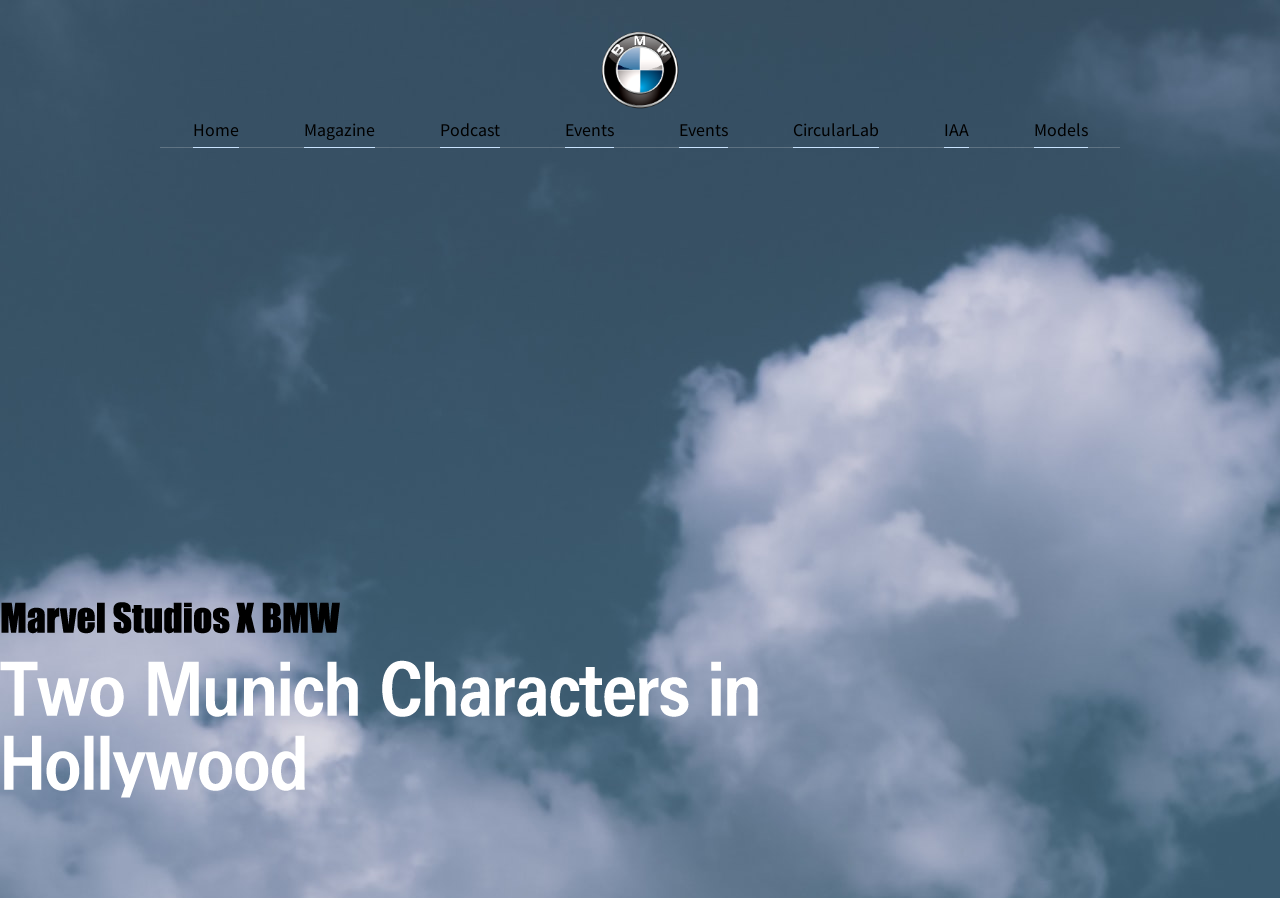
==== 08-bmw/index.html @ dd4c0e87 "애니메이션 공부" ====
<!DOCTYPE html>
<html lang="ko">
<head>
    <meta charset="UTF-8">
    <meta http-equiv="X-UA-Compatible" content="IE=edge">
    <meta name="viewport" content="width=device-width, initial-scale=1.0">
    <title>BMW 코리아</title>
    <link rel="stylesheet" href="reset.css">
    <style>
        #wrap {
            width:100%; /* height:100vh; */
            background:url(images/bmw_bg.jpg);
            position:relative;
        }
        header {
            width:1200px; margin:0 auto; padding:30px 0;
        }
        header h1 {width:80px; margin:0 auto;}
        header h1 img {width:100%;}
        header nav {
            border-bottom:1px solid rgba(255,255,255,0.2);
            width:80%; margin:0 auto; display:flex; justify-content:space-around;
        }
        header nav a {padding:10px 0; position:relative;}
        header nav a::after {
            content:''; display:block;
            width:100%; height:1px; background:#cae4ff;
            position:absolute; bottom:-1px;
        }

        main {position:relative; width:1400px; height:80vh; margin:0 auto;}
        main img {
            position:absolute; left:0; bottom:100px;
        }

    </style>
    <script>
        window.onload=function(){

        }//e:onload
    </script>
</head>
<body>
    <div id="wrap">
        <header>
            <h1><img src="images/bmw_logo.png" alt=""></h1>
            <nav>
                <a href="#">Home</a>
                <a href="#">Magazine</a>
                <a href="#">Podcast</a>
                <a href="#">Events</a>
                <a href="#">Events</a>
                <a href="#">CircularLab</a>
                <a href="#">IAA</a>
                <a href="#">Models</a>
            </nav>
        </header>
        <main>
            <img src="images/sub_title.png" alt="">
        </main>
    </div>
</body>
</html>
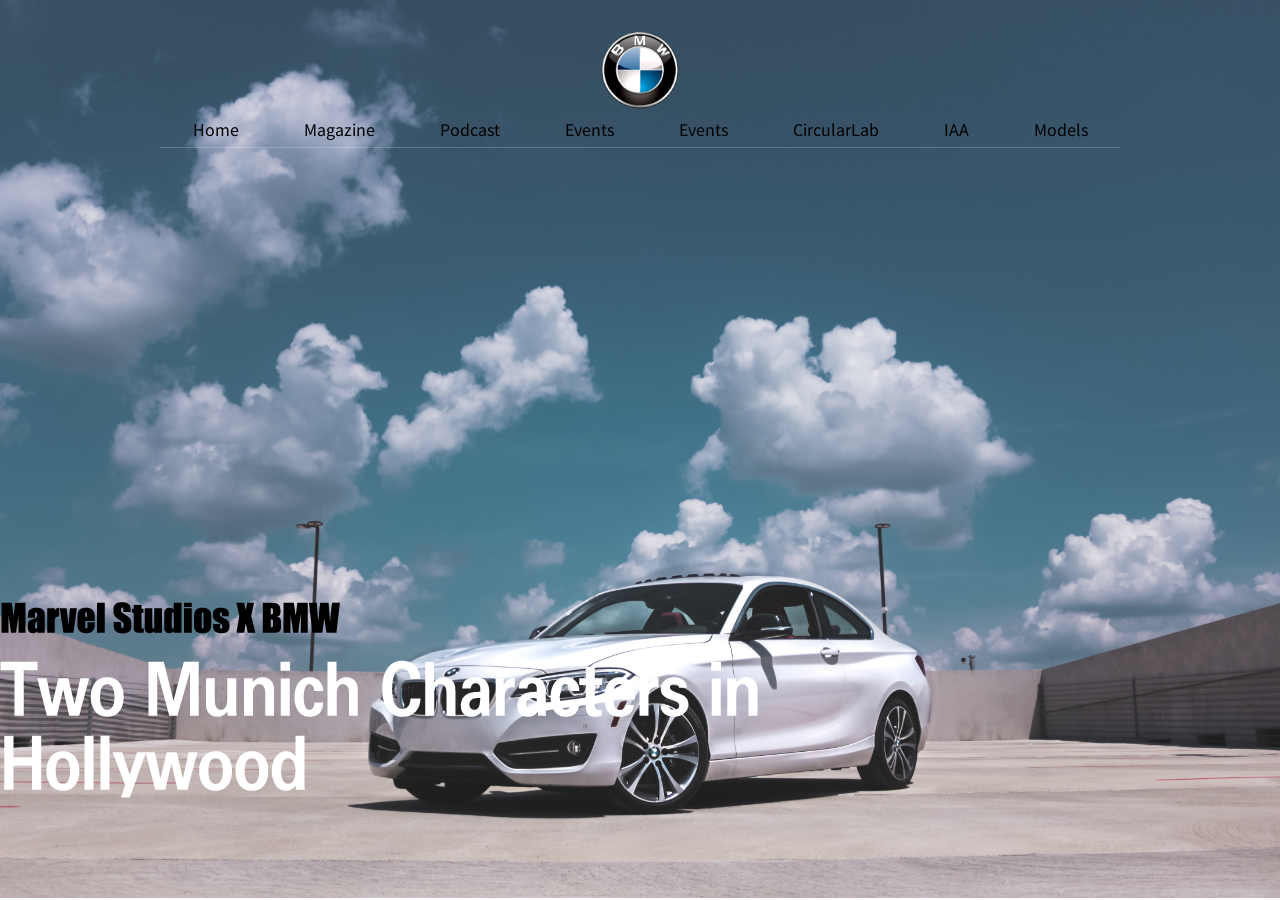
==== commit 44d7b956: "bmw애니메이션과제" ====
--- a/08-bmw/index.html
+++ b/08-bmw/index.html
@@ -10,6 +10,7 @@
         #wrap {
             width:100%; /* height:100vh; */
             background:url(images/bmw_bg.jpg);
+            background-size: cover;
             position:relative;
         }
         header {
@@ -26,8 +27,14 @@
             content:''; display:block;
             width:100%; height:1px; background:#cae4ff;
             position:absolute; bottom:-1px;
+            opacity: 0;
+            transition: transform 1s;
+            transform: scale(0);
         }
-
+        header nav a:hover::after {
+            opacity: 1;
+            transform: scaleX(1);
+        }
         main {position:relative; width:1400px; height:80vh; margin:0 auto;}
         main img {
             position:absolute; left:0; bottom:100px;
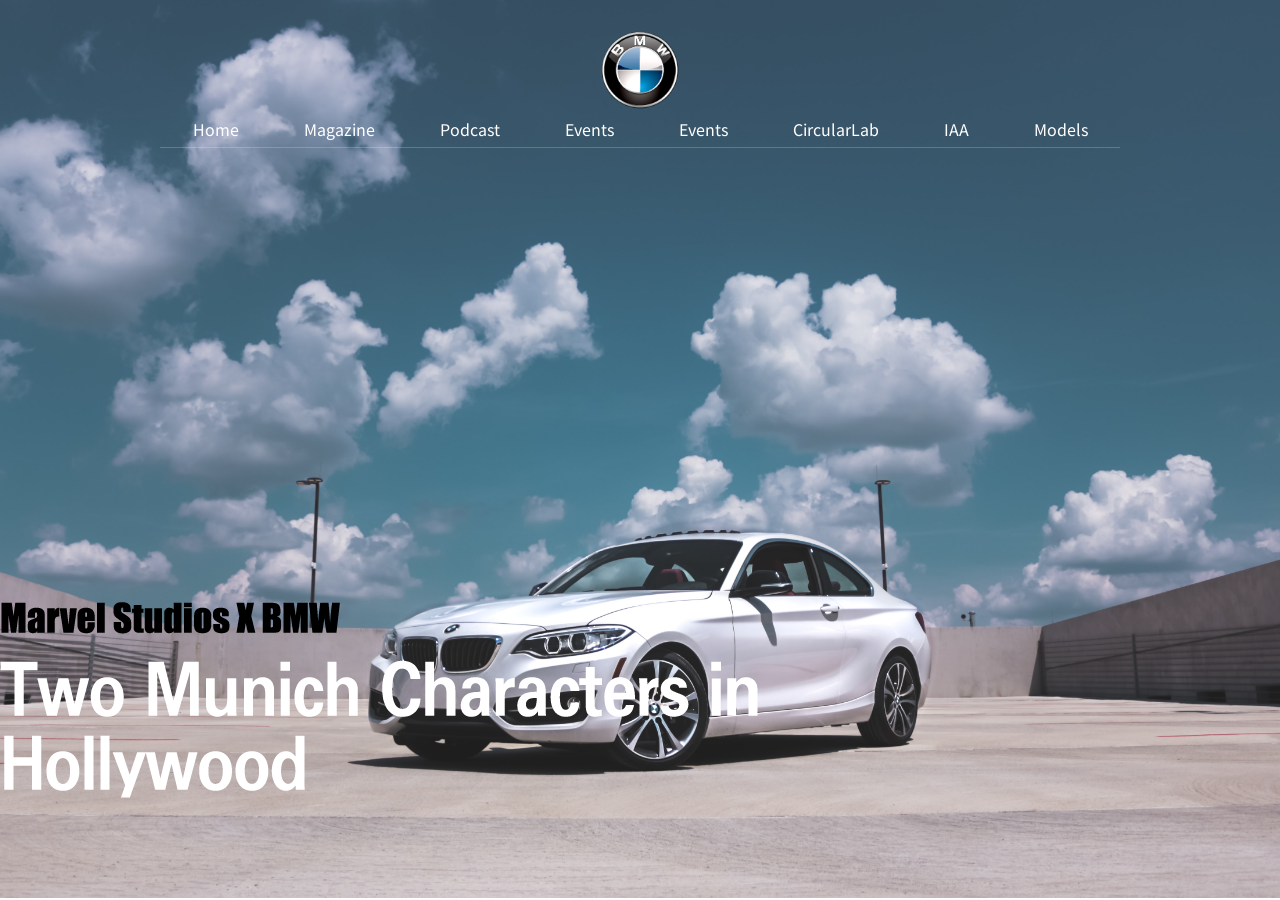
==== commit b75b9a20: "애니메이션 공부 중" ====
--- a/08-bmw/index.html
+++ b/08-bmw/index.html
@@ -11,6 +11,7 @@
             width:100%; /* height:100vh; */
             background:url(images/bmw_bg.jpg);
             background-size: cover;
+            background-position: center 70%;
             position:relative;
         }
         header {
@@ -22,19 +23,27 @@
             border-bottom:1px solid rgba(255,255,255,0.2);
             width:80%; margin:0 auto; display:flex; justify-content:space-around;
         }
-        header nav a {padding:10px 0; position:relative;}
+        header nav a {
+            padding:10px 0; 
+            position:relative; 
+            color: #fff;
+            /* border-bottom: 1px solid #fff; */
+            /* bodrder는 시각적인 밑줄 디자인일 뿐, 애니메이션&개별크기 동작불가 */
+        }
         header nav a::after {
             content:''; display:block;
             width:100%; height:1px; background:#cae4ff;
             position:absolute; bottom:-1px;
-            opacity: 0;
-            transition: transform 1s;
-            transform: scale(0);
+            /* 중심축 특징으로 애니메이션을 적용할 땐 transform속성 적용하기 */
+            /* scale, translate, rotate, skew */
+            transition: transform 0.5s; /* 중심을 기준으로 x축 크기 0설정(처음숨기기) */
+            transform: scaleX(0);
         }
-        header nav a:hover::after {
-            opacity: 1;
-            transform: scaleX(1);
-        }
+        /* hover 선택자 */
+        header nav a:hover::after {transform: scaleX(1); /* 1=100% */}
+        /* transform은 변형 속성일 뿐, 애니메이션 속성이 아님. */
+        /* 사용자 이벤트와 함께 변경되는 css 속성 애니메이션은 transition */
+        /* 이벤트와 관계없이 자동 실행되는 css 속성 애니메이션은 keyframes, animation */
         main {position:relative; width:1400px; height:80vh; margin:0 auto;}
         main img {
             position:absolute; left:0; bottom:100px;
